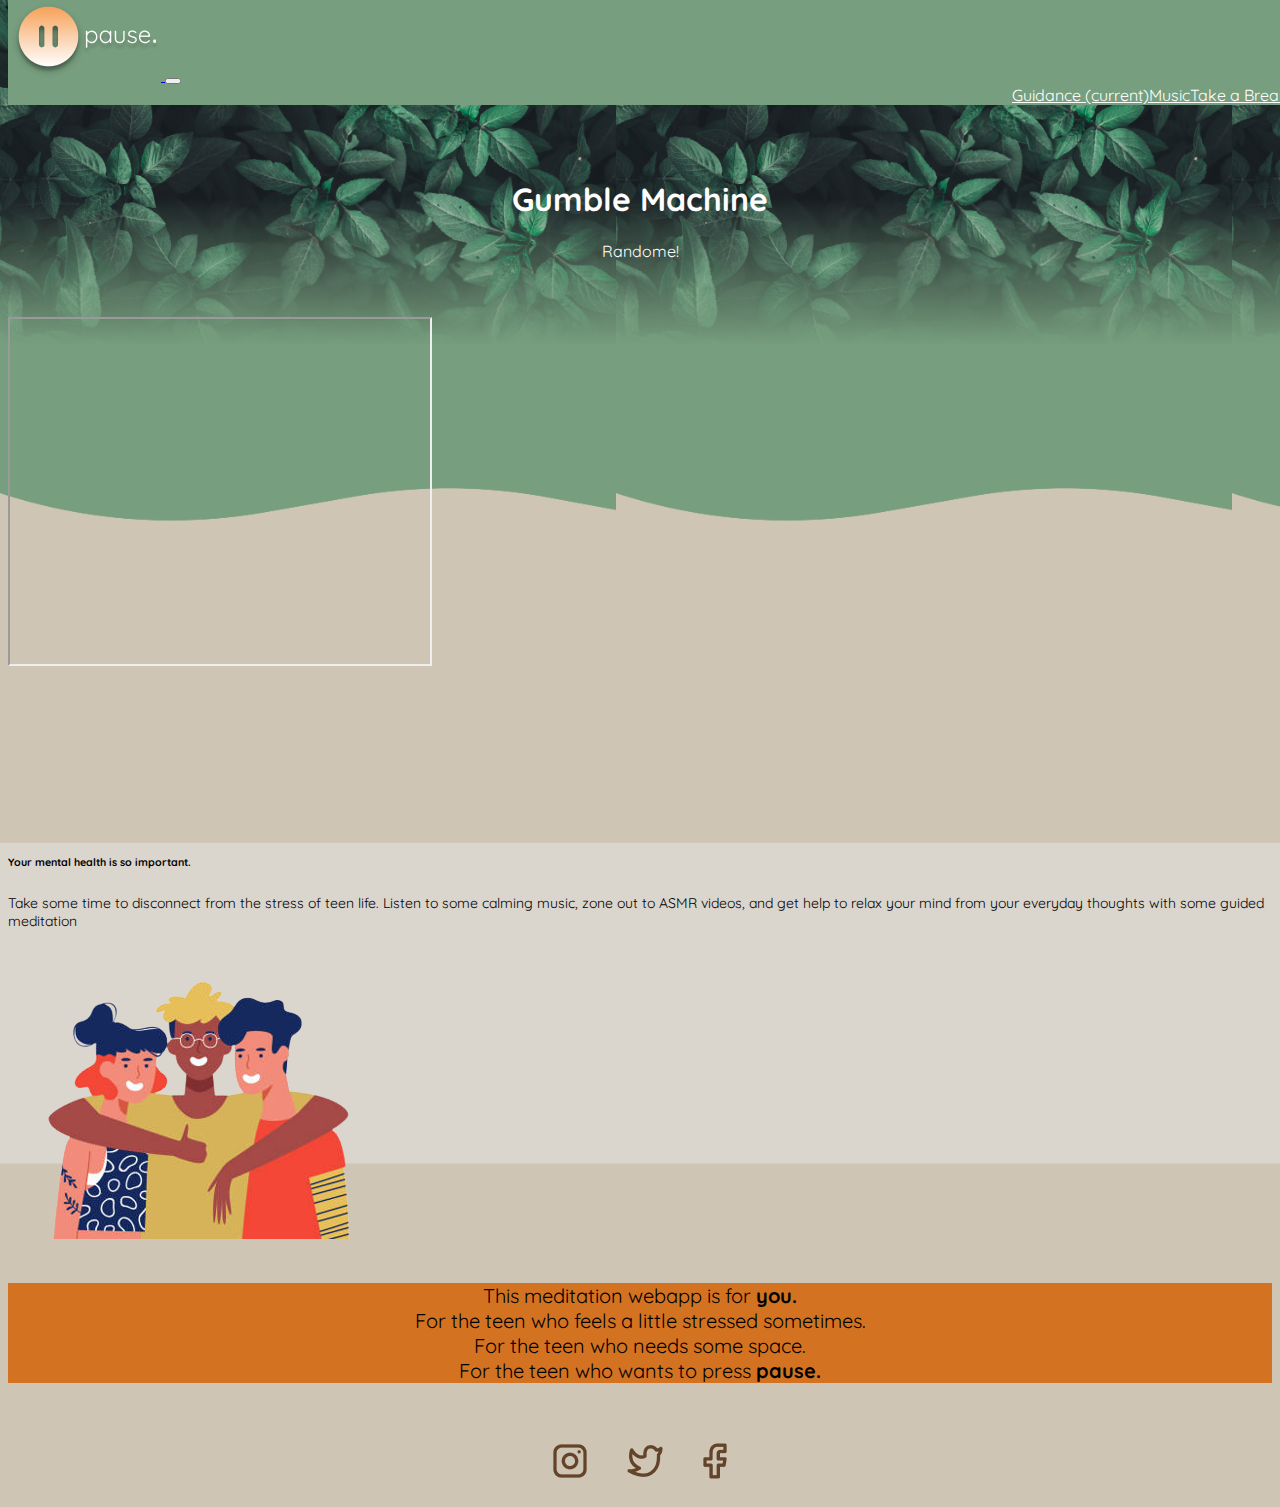
==== gumbleMachine.html @ 40119137 "push" ====
<!doctype html>
<html lang="en">
  <head>
    <!-- Required meta tags -->
    <meta charset="utf-8">
    <meta name="viewport" content="width=device-width, initial-scale=1, shrink-to-fit=no">

    <!-- Bootstrap CSS -->
    <link rel="stylesheet" href="https://cdn.jsdelivr.net/npm/bootstrap@4.6.1/dist/css/bootstrap.min.css" integrity="sha384-zCbKRCUGaJDkqS1kPbPd7TveP5iyJE0EjAuZQTgFLD2ylzuqKfdKlfG/eSrtxUkn" crossorigin="anonymous">

    <link rel="stylesheet" type="text/css" href="gumble.css">
    <title>Pause Meditation & Focus</title>
    
  </head>
  <body>
    <!--start Nav-->
<div class="sticky-top">
  <nav class="navbar navbar-expand-lg navbar-light bg-light">
    <a href="index.html"> <img src="images/LOGOIMAGE.png">
     <button class="navbar-toggler" type="button" data-toggle="collapse" data-target="#navbarNavAltMarkup" aria-controls="navbarNavAltMarkup" aria-expanded="false" aria-label="Toggle navigation">
   <span class="navbar-toggler-icon"></span></a>
     </button>
 <div class="collapse navbar-collapse container-fluid" id="navbarNavAltMarkup">
   <div class="navbar-nav">
     <a class="nav-link active" href="guide.html">Guidance <span class="sr-only">(current)</span></a>
     <a class="nav-link" href="Miusic.html">Music</a>
     <a class="nav-link" href="TakeBreak.html">Take a Break</a>
   </div>
 </div>
 </nav>
</div>

<!--Fold-->
<br><br><br><br>
<div class="txtCenered">
<h1>Gumble Machine</h1>
<P>Randome!</P>
</div>


<!--video-->

<br><br>
<div class="container">
    <div class="row">
      <div class="col-sm">
    
      </div>
      <div class="col-sm">
        <div class="container">
    <iframe width="420" height="345" src="https://www.youtube.com/embed/tgbNymZ7vqY?autoplay=1&mute=1">
    </iframe>

</div>
      </div>
      <div class="col-sm">
      </div>
    </div>
  </div>



<!--footer-->
<br><br><br><br><br><br>
<div class="container">
    <div class="row"> <br><br>
      <div class="col"> <h6 class="card-text">Your mental health is so important. 
    </h6>
<p class="card-text txtcardy"> 
Take some time to disconnect from the stress of teen life.
Listen to some calming music, zone out to ASMR videos, 
and get help to relax your mind from your everyday thoughts 
with some guided meditation 
 </p></div>
      <div class="col"><img src="images/FriendsHuggingFooter.png" alt="..."></div>

    </div>
  </div>


 <br>
<div class="naranja">
   <p> This meditation webapp is for <b> you.</b> <br>
    For the teen who feels a little stressed sometimes. <br>
    For the teen who needs some space. <br>
    For the teen who wants to press <b>pause.</b> <br></p>

</div>

<br>
<!--Footer links-->

        <div class="footerlinks">   
        
            <div>
                <img class="footericons" src="images/instagram.png" alt="instagram">
            </div>
            <div>
                <img class="footericons" src="images/twitter.png" alt="twitter">
            </div>
            <div>
                <img class="footericons" src="images/facebook.png" alt="facebook">
            </div>
        </div>
     
    
              </div>
        </secton>
        </section>
    <!-- Optional JavaScript; choose one of the two! -->

    <!-- Option 1: jQuery and Bootstrap Bundle (includes Popper) -->
    <script src="https://cdn.jsdelivr.net/npm/jquery@3.5.1/dist/jquery.slim.min.js" integrity="sha384-DfXdz2htPH0lsSSs5nCTpuj/zy4C+OGpamoFVy38MVBnE+IbbVYUew+OrCXaRkfj" crossorigin="anonymous"></script>
    <script src="https://cdn.jsdelivr.net/npm/bootstrap@4.6.1/dist/js/bootstrap.bundle.min.js" integrity="sha384-fQybjgWLrvvRgtW6bFlB7jaZrFsaBXjsOMm/tB9LTS58ONXgqbR9W8oWht/amnpF" crossorigin="anonymous"></script>

    <!-- Option 2: Separate Popper and Bootstrap JS -->
    <!--
    <script src="https://cdn.jsdelivr.net/npm/jquery@3.5.1/dist/jquery.slim.min.js" integrity="sha384-DfXdz2htPH0lsSSs5nCTpuj/zy4C+OGpamoFVy38MVBnE+IbbVYUew+OrCXaRkfj" crossorigin="anonymous"></script>
    <script src="https://cdn.jsdelivr.net/npm/popper.js@1.16.1/dist/umd/popper.min.js" integrity="sha384-9/reFTGAW83EW2RDu2S0VKaIzap3H66lZH81PoYlFhbGU+6BZp6G7niu735Sk7lN" crossorigin="anonymous"></script>
    <script src="https://cdn.jsdelivr.net/npm/bootstrap@4.6.1/dist/js/bootstrap.min.js" integrity="sha384-VHvPCCyXqtD5DqJeNxl2dtTyhF78xXNXdkwX1CZeRusQfRKp+tA7hAShOK/B/fQ2" crossorigin="anonymous"></script>
    -->
  </body>
</html>
---- gumble.css ----
@import url('https://fonts.googleapis.com/css2?family=Quicksand:wght@300;400;500;600;700&display=swap');
body {
    padding-top: 70px;
    background-color: #779E7E;
    background-image: url(images/background2grrenAndBrown.png);
    background-size: contain;
    color: white;
    font-family: 'Quicksand', sans-serif;
}

/* nav bar*/
.navbar {
    background-color: #779E7E !important ;
}

.navbar-nav {
    font-family: 'Quicksand', sans-serif;
    display: flex;
    justify-content: space-between;
    align-items: right;
}
nav.navbar.navbar-expand-lg.navbar-light.bg-light {
    position: fixed;
    top: 0;
    width: 100%;
}

/* fold*/



.txtCenered{
    text-align: center;
}

/*video*/

.set{
    align-items: center;
}
.txtcolor{
    color: black;
}

/*footer*/

.card-text{
    color: black;
    background-color: rgba(255, 255, 255, 0);
}
.TanWave {
    height: 2px;
    display: flex;
    width: 100%;
}
.FooterText {
    width: 200px;
    height: 200px;
    font-size: 24px;
    margin: 150px;
}
footer {
   
    display: flex;
    text-align: left;
    color: black;
    padding: 70px;
    display: flex;
}
.footericons {
    background-color: #CEC5B4;
    display: flex;
    align-items: center;
    justify-content: center;
    padding: 20px;
}
.footerlinks {
    background-color: #CEC5B4;
    display: flex;
    align-items: center;
    justify-content: center;
}
.Line {
    width: 700px;
    height: 2px;
}
.footerline {
    display: flex;
    align-items: center;
    justify-content: center;
    width: 600px;
    height: 1px;
}

.naranja{
    display: flexbox;
    text-align: center;
color: black;
font-size: 20px;
    background-color: #D37221;
}

.card{
    background-color: #cec5b400;
    border: none;
}

.txtcardy{
    font-size: 14px;
}

.navbar-collapse.container-fluid {
    display: flex;
    justify-content: right;
}

.nav-link {
    color: white !important;
}
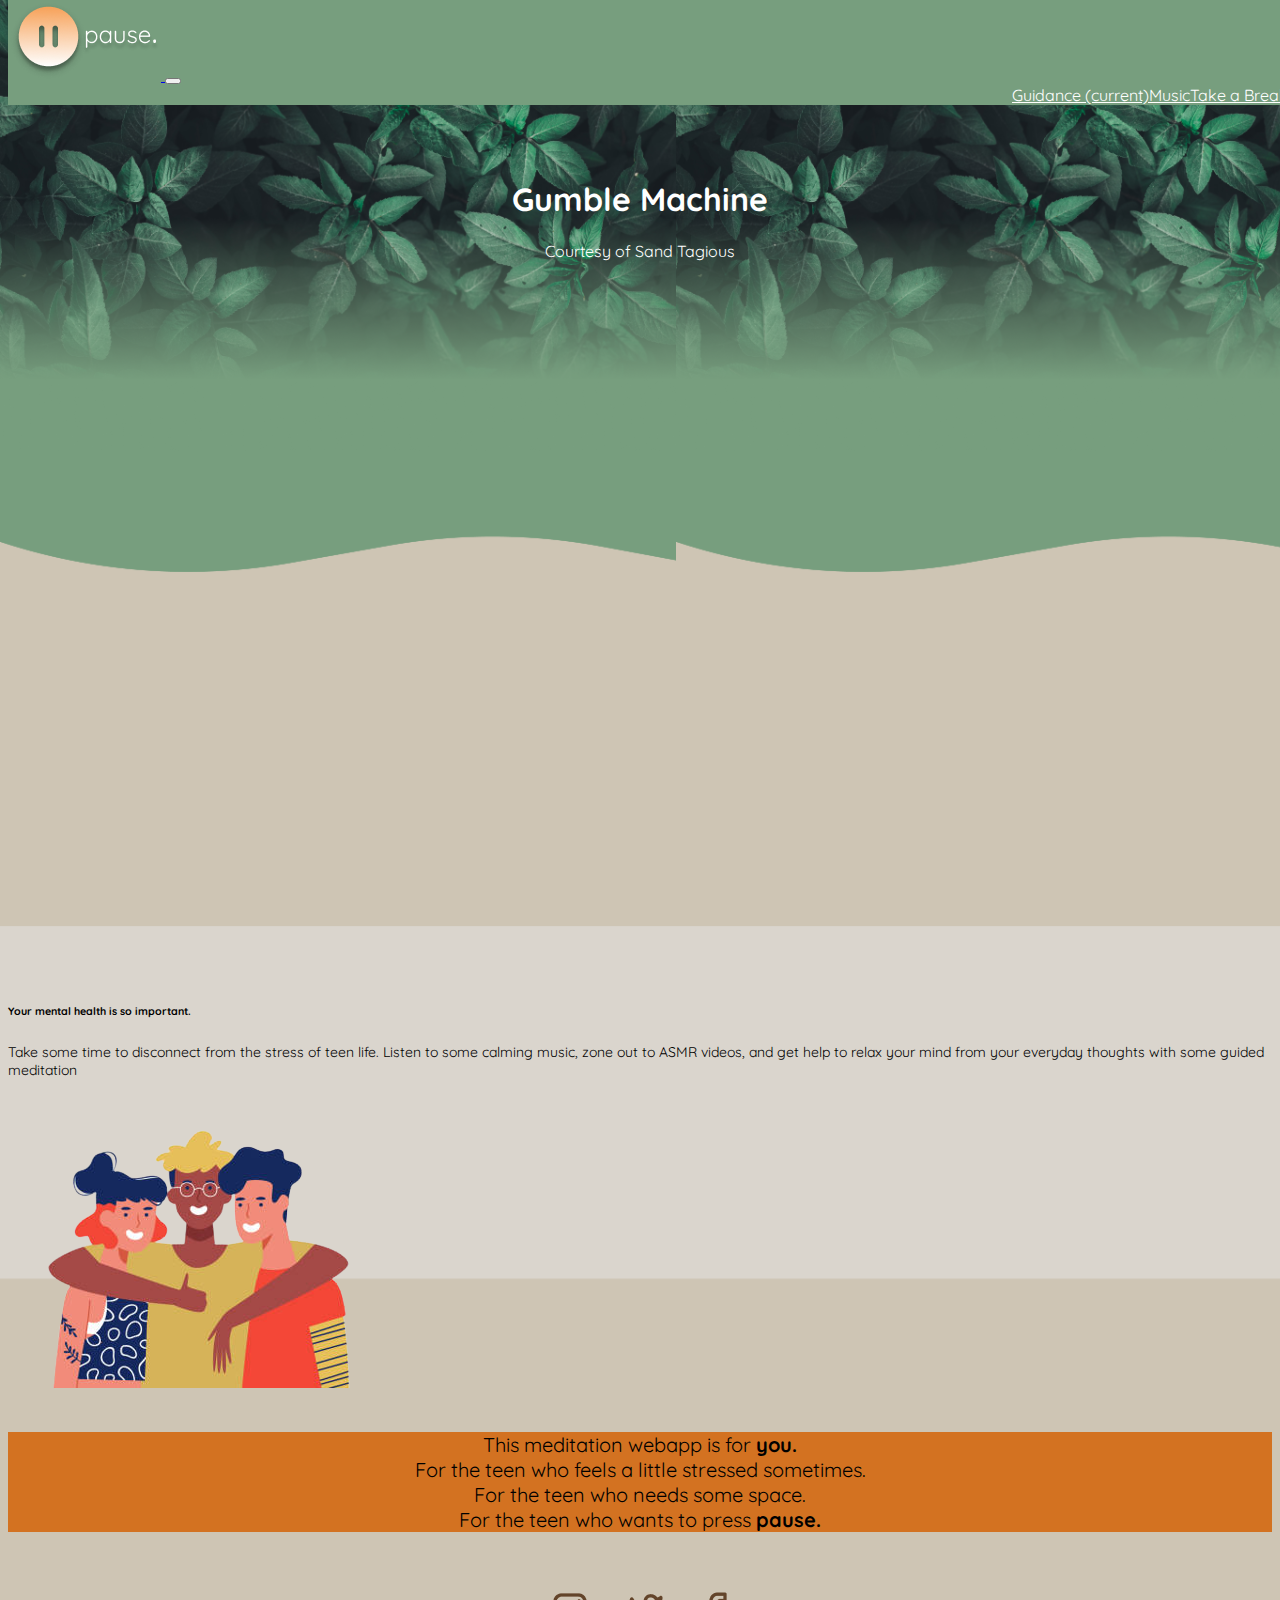
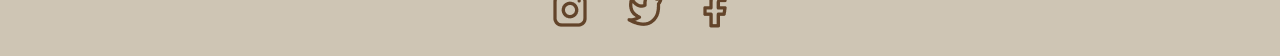
==== commit fcc42fb1: "new video" ====
--- a/gumbleMachine.html
+++ b/gumbleMachine.html
@@ -34,7 +34,7 @@
 <br><br><br><br>
 <div class="txtCenered">
 <h1>Gumble Machine</h1>
-<P>Randome!</P>
+<P>Courtesy of Sand Tagious</P>
 </div>
 
 
@@ -48,10 +48,8 @@
       </div>
       <div class="col-sm">
         <div class="container">
-    <iframe width="420" height="345" src="https://www.youtube.com/embed/tgbNymZ7vqY?autoplay=1&mute=1">
-    </iframe>
-
-</div>
+          <iframe  width="885" height="498" src="https://www.youtube.com/embed/xYny88ZLF7g" title="YouTube video player" frameborder="0" allow="accelerometer; autoplay; clipboard-write; encrypted-media; gyroscope; picture-in-picture" allowfullscreen></iframe>
+         </div>
       </div>
       <div class="col-sm">
       </div>
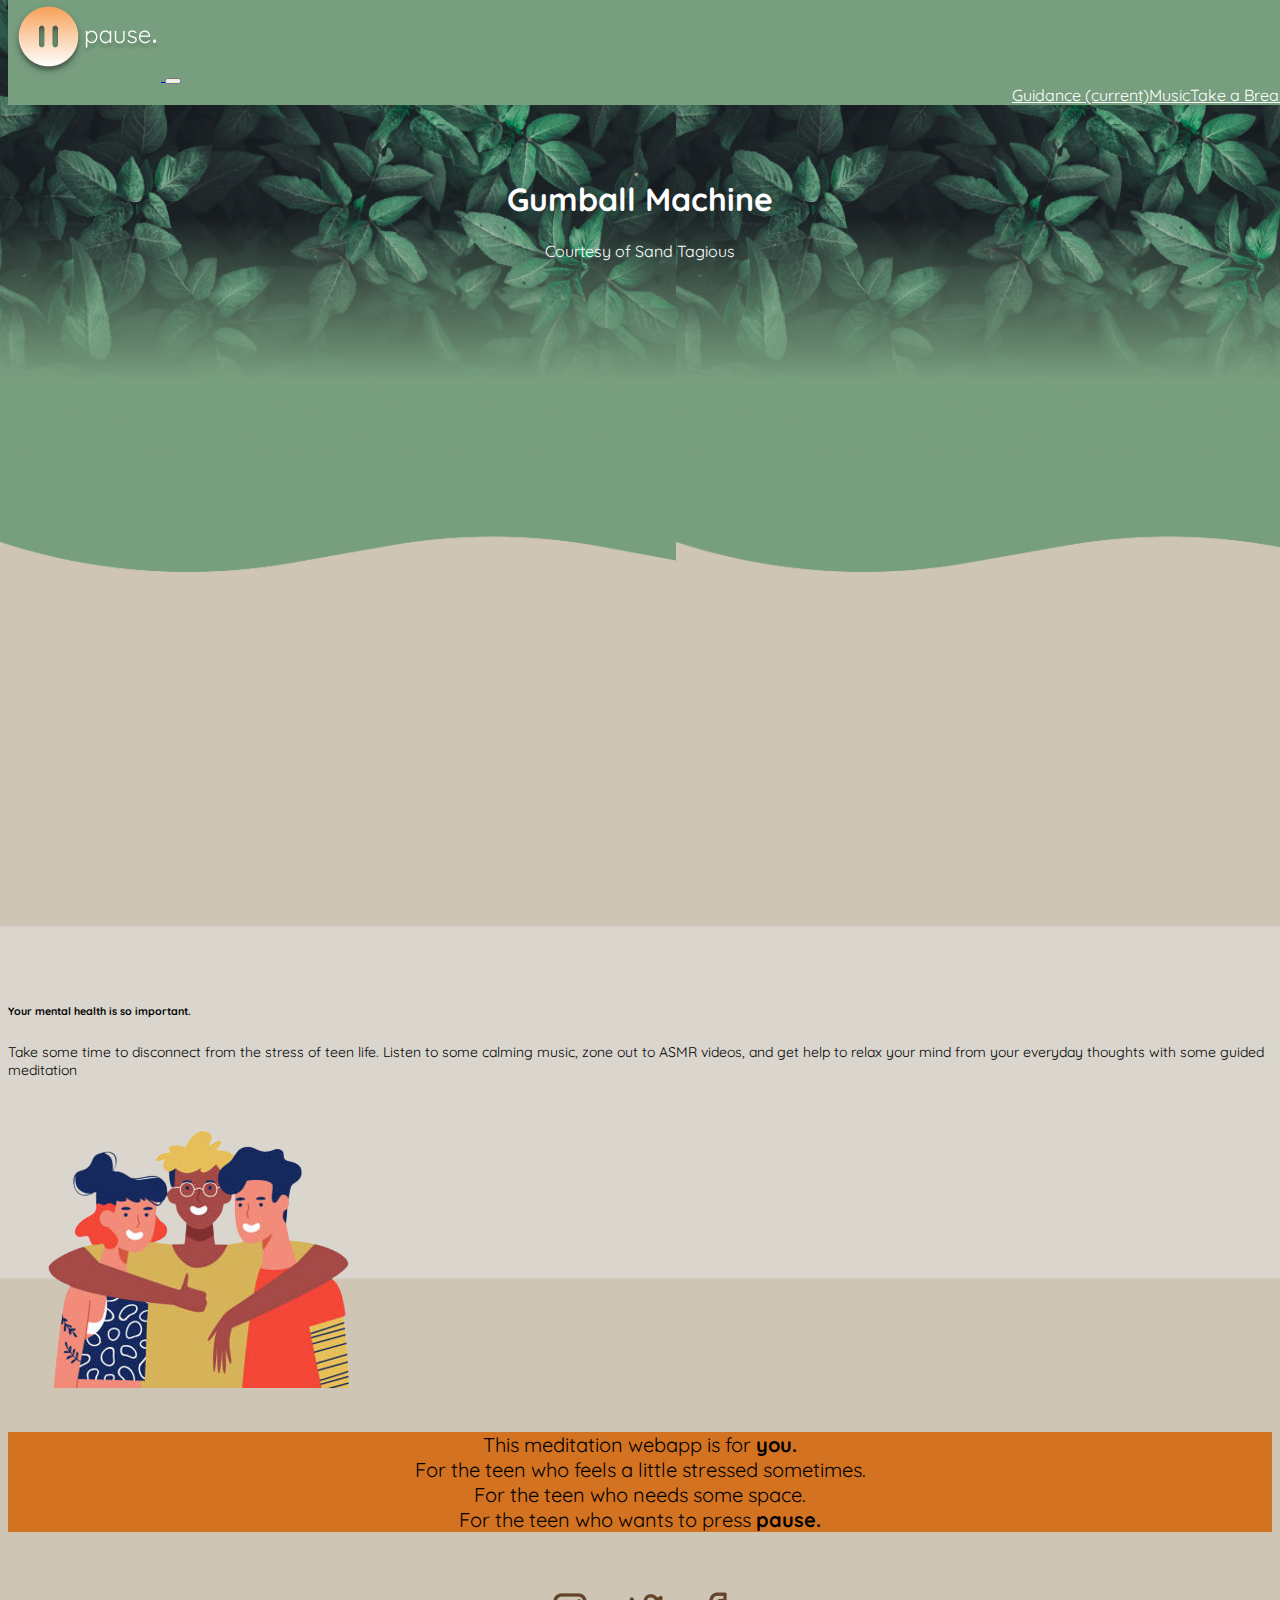
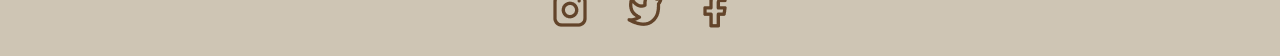
==== commit c06ad73c: "title" ====
--- a/gumbleMachine.html
+++ b/gumbleMachine.html
@@ -33,7 +33,7 @@
 <!--Fold-->
 <br><br><br><br>
 <div class="txtCenered">
-<h1>Gumble Machine</h1>
+<h1>Gumball Machine</h1>
 <P>Courtesy of Sand Tagious</P>
 </div>
 
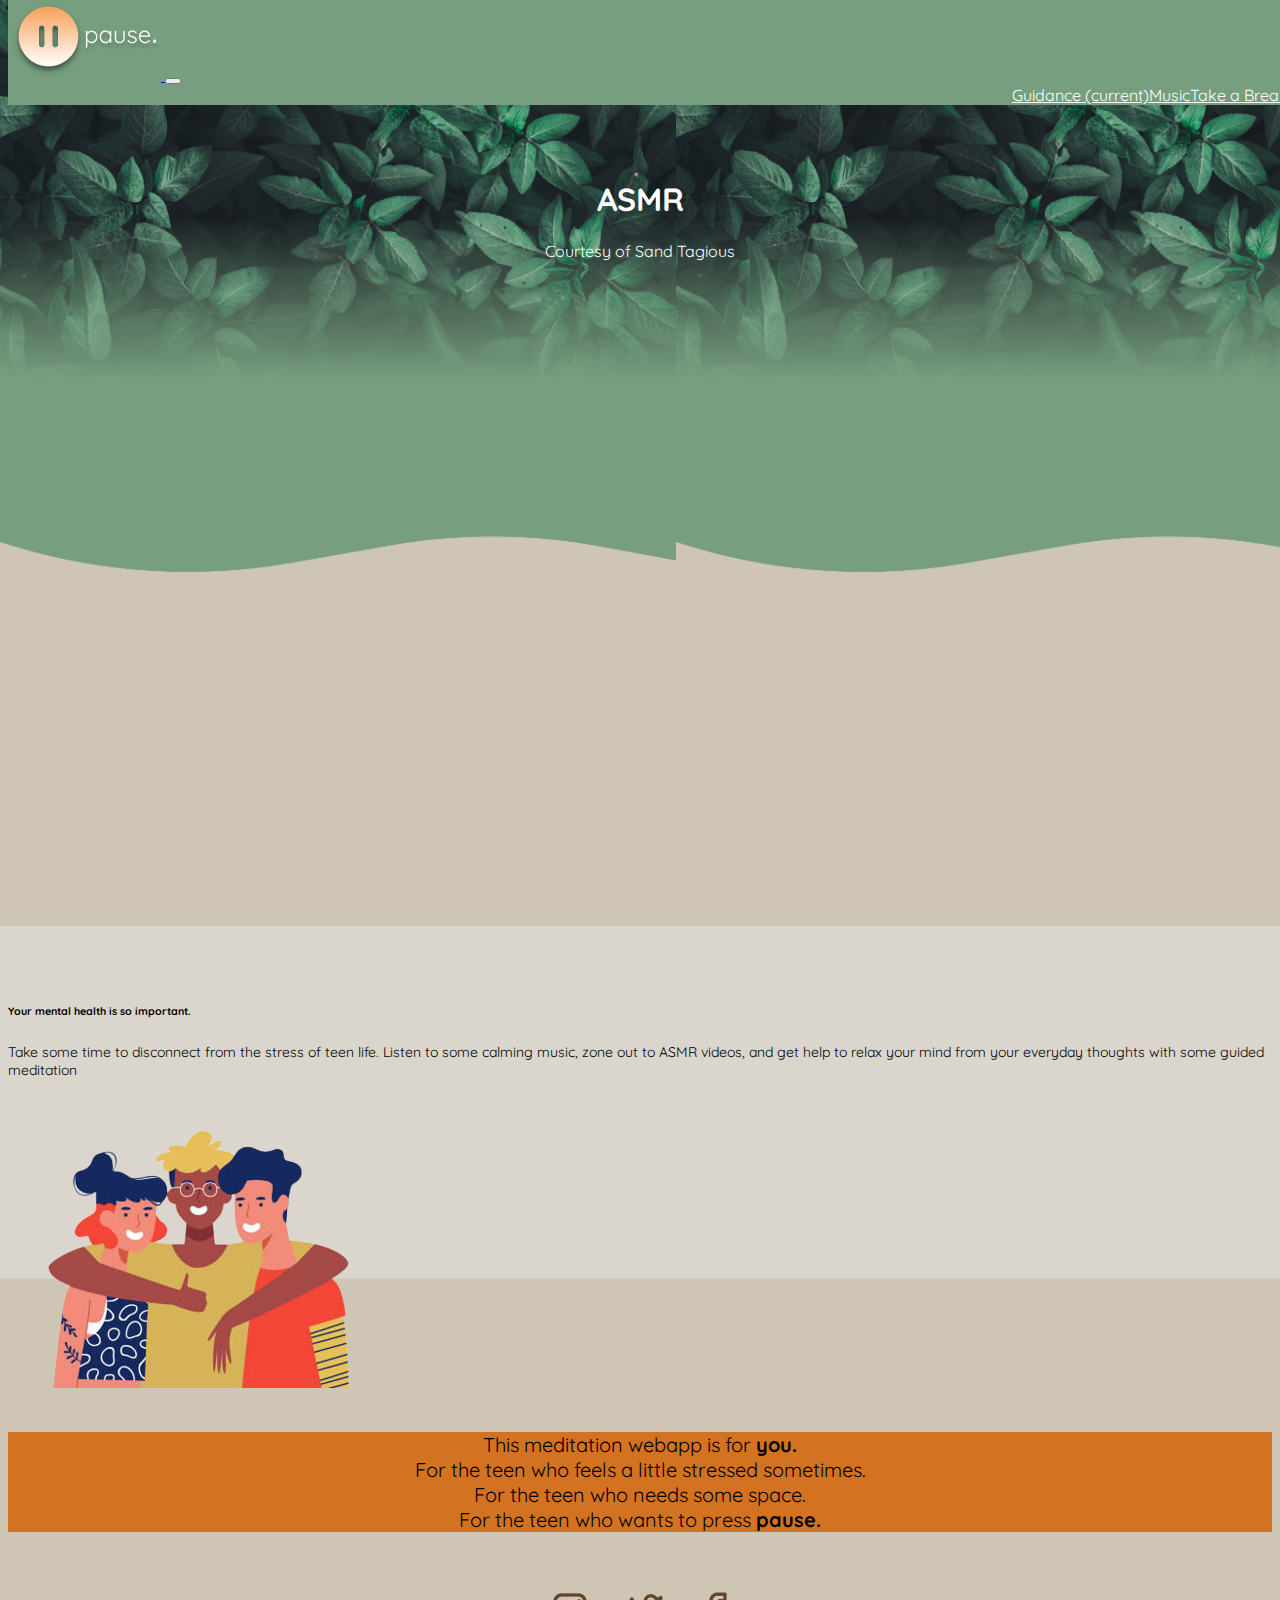
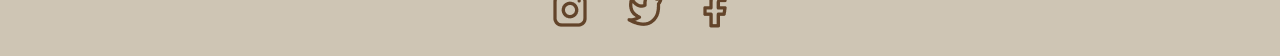
==== commit caa1f0cc: "New link in Take a break" ====
--- a/gumbleMachine.html
+++ b/gumbleMachine.html
@@ -33,7 +33,7 @@
 <!--Fold-->
 <br><br><br><br>
 <div class="txtCenered">
-<h1>Gumball Machine</h1>
+<h1>ASMR</h1>
 <P>Courtesy of Sand Tagious</P>
 </div>
 
